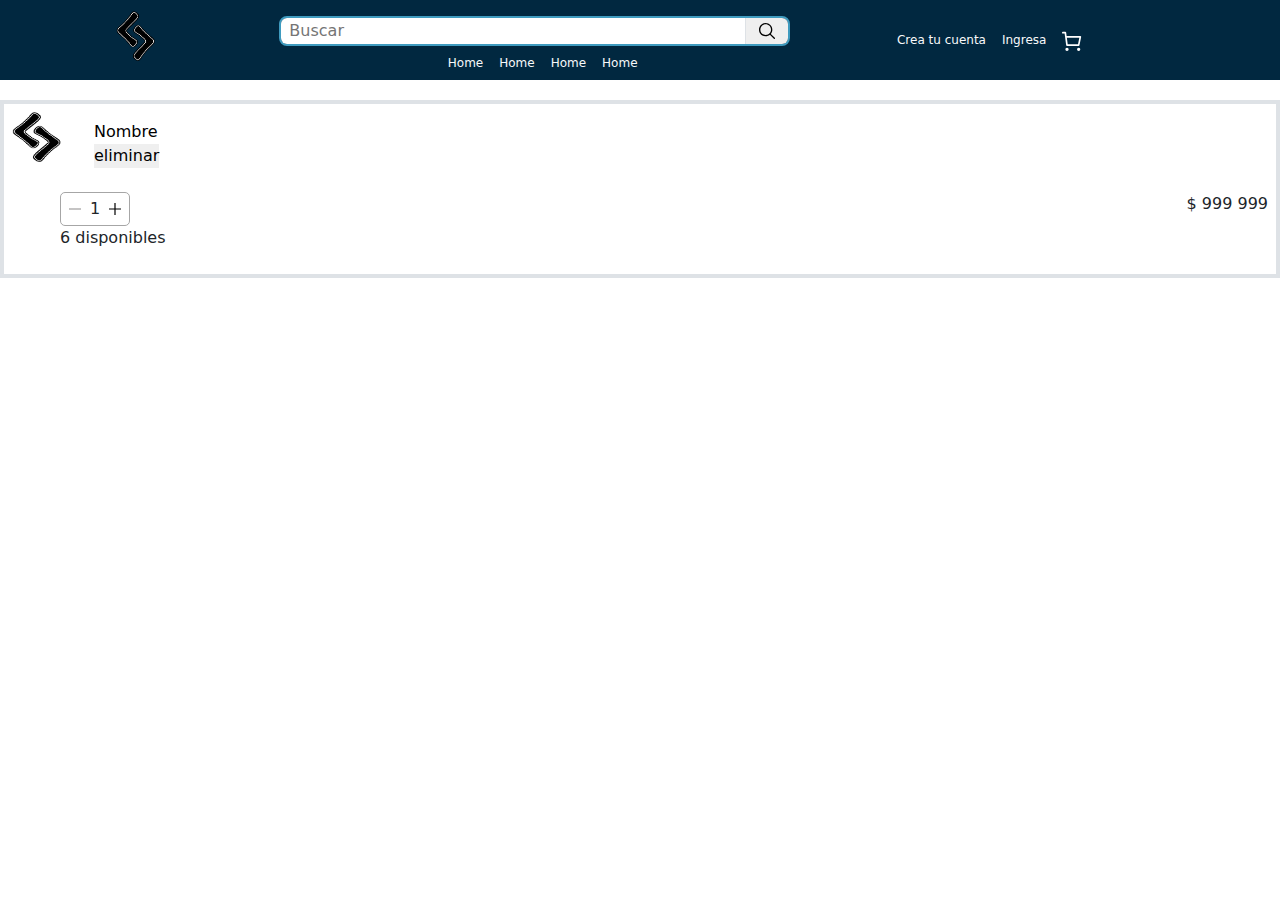
==== carrito.html @ 2922dcd9 "articulos carrito" ====
<!DOCTYPE html>
<html lang="en">

<head>
    <meta charset="UTF-8">
    <meta name="viewport" content="width=device-width, initial-scale=1.0">

    <!-- JQuery -->

    <script src="https://code.jquery.com/jquery-3.7.1.min.js"
        integrity="sha256-/JqT3SQfawRcv/BIHPThkBvs0OEvtFFmqPF/lYI/Cxo=" crossorigin="anonymous"></script>

    <!-- bootstrap -->

    <link href="https://cdn.jsdelivr.net/npm/bootstrap@5.3.3/dist/css/bootstrap.min.css" rel="stylesheet"
        integrity="sha384-QWTKZyjpPEjISv5WaRU9OFeRpok6YctnYmDr5pNlyT2bRjXh0JMhjY6hW+ALEwIH" crossorigin="anonymous">

    <!-- css -->

    <link rel="icon" type="image/png" href="../assets/img/jera.webp">
    <link rel="stylesheet" href="../assets/css/style.css">
    <title>carrito</title>
</head>

<body>


    <header class="container-fluid d-flex justify-content-evenly px-2 pb-2">
        <div class="logo mx-2 col-md-1 d-none d-md-flex d-flex align-items-center justify-content-center">
            <a href="#" aria-label="logo de la pagina">
                <img src="../assets/img/jera.webp" width="40" height="auto" alt="jera">
            </a>
        </div>

        <div class="d-flex align-items-center d-md-none mx-2 mt-2">
            <div>
                <button id="btn-slide" aria-label="Boton de menu">
                    <svg xmlns="http://www.w3.org/2000/svg" x="0px" y="0px" width="30" height="30" viewBox="0 0 50 50">
                        <path d="M 5 8 A 2.0002 2.0002 0 1 0 5 12 L 45 12 A 2.0002 2.0002 0 1 0 45 8 L 5 8 z M 5 23 A 2.0002 2.0002 0 1 0 5 27 L 45 27 A 2.0002 2.0002 0 1 0 45 23 L 5 23 z M 5 38 A 2.0002 2.0002 0 1 0 5 42 L 45 42 A 2.0002 2.0002 0 1 0 45 38 L 5 38 z"></path>
                        </svg>
                </button>

            </div>
        </div>

        <nav class="row mt-2 mx-2 col-8 col-md-5">
            <div class="p-2 ">
                <div class="input-container d-flex col-md-12">
                    <input class="navbar border-end col-10 col-md-11 p-2" type="text" placeholder="Buscar">
                    <button class="btn-search w-100 d-flex
                    align-items-center justify-content-center" type="submit">
                        <svg xmlns="http://www.w3.org/2000/svg" x="0px" y="0px" width="20" height="20"
                            viewBox="0 0 30 30">
                            <path
                                d="M 13 3 C 7.4889971 3 3 7.4889971 3 13 C 3 18.511003 7.4889971 23 13 23 C 15.396508 23 17.597385 22.148986 19.322266 20.736328 L 25.292969 26.707031 A 1.0001 1.0001 0 1 0 26.707031 25.292969 L 20.736328 19.322266 C 22.148986 17.597385 23 15.396508 23 13 C 23 7.4889971 18.511003 3 13 3 z M 13 5 C 17.430123 5 21 8.5698774 21 13 C 21 17.430123 17.430123 21 13 21 C 8.5698774 21 5 17.430123 5 13 C 5 8.5698774 8.5698774 5 13 5 z">
                            </path>
                        </svg>
                    </button>
                </div>
            </div>
            <ul class="menu justify-content-center m-0 d-none d-md-flex">
                <li class="nav-item ms-3 text-light"><a class="nav-link" href="#">Home</a></li>
                <li class="nav-item ms-3 text-light"><a class="nav-link" href="#">Home</a></li>
                <li class="nav-item ms-3 text-light"><a class="nav-link" href="#">Home</a></li>
                <li class="nav-item ms-3 text-light"><a class="nav-link" href="#">Home</a></li>
            </ul>
        </nav>
        <div class="carro d-flex mx-2 mt-2 col-md-3 align-items-center">
            <ul class="menu m-0 p-0 d-none d-md-flex">
                <li class="nav-item ms-3 text-light"><a class="nav-link" href="#">Crea tu cuenta</a></li>
                <li class="nav-item ms-3 text-light"><a class="nav-link" href="#">Ingresa</a></li>
            </ul>
            <a class="mx-3" href="../carrito.html" aria-label="carro">
                <svg xmlns="http://www.w3.org/2000/svg" viewBox="0 0 24 24" fill="currentColor" font-size="20">
                    <g stroke-linecap="round" stroke-linejoin="round" stroke-width="2" stroke="currentColor">
                        <circle cx="6" cy="22" r="1" stroke="none"></circle>
                        <circle cx="20" cy="22" r="1" stroke="none"></circle>
                        <circle cx="6" cy="22" r="1" fill="none" stroke-miterlimit="10"></circle>
                        <circle cx="20" cy="22" r="1" fill="none" stroke-miterlimit="10"></circle>
                        <path fill="none" stroke-miterlimit="10" d="M4.8 7H22l-2 10H6L4 2H1"></path>
                    </g>
                </svg>
            </a>
        </div>

        <div class="slide" id="slide">
            <ul class="slide-menu">
                <li class="nav-item mt-3">
                    <a class="nav-link text-light" href="#">Home</a>
                </li>
                <li class="nav-item mt-3">
                    <a class="nav-link text-light" href="#">Home</a>
                </li>
                <li class="nav-item mt-3">
                    <a class="nav-link text-light" href="#">Home</a>
                </li>
                <li class="nav-item mt-3">
                    <a class="nav-link text-light" href="#">Home</a>
                </li>
            </ul>
        </div>

    </header>

    <div>
        <section class="border border-4">
            <article class="d-flex p-2">
                <div class="me-4">
                    <img decoding="async" src="../assets/img/jera.webp" width="50px" height="50px" alt="">
                </div>
                <div class="p-2">
                    <div>
                        <a class="article-name" href="#">Nombre</a>
                    </div>
                    <button class="link">eliminar</button>
                </div>
            </article>
            <div class="p-2 d-flex">
                <div class="ms-5 col-2">
                    <div class="count-container d-flex p-1">
                        <button id="minor-btn" class="btn-count">
                            <svg class="minor" aria-hidden="true" width="16" height="16" viewBox="0 0 16 16" fill="rgba(0, 0, 0, 1)"><path d="M1.99902 8.6007H13.999V7.4007H1.99902V8.6007Z"></path></svg>
                        </button>
                        <div id="count" class="count">1</div>
                        <button id="major-btn" class="btn-count">
                            <svg class="major" aria-hidden="true" width="16" height="16" viewBox="0 0 16 16" fill="rgba(0, 0, 0, 1)"><path d="M7.39902 7.40067V2.00067H8.59902V7.40067H13.999V8.60067H8.59902V14.0007H7.39902V8.60067H1.99902V7.40067H7.39902Z"></path></svg>
                        </button>
                    </div>
                    <p class="fw-light"><span class="amount">6</span> disponibles</p>
                </div>
                <div class="text-end w-100">
                    $ 999 999
                </div>
            </div>
        </section>
    </div>


    <script src="https://cdn.jsdelivr.net/npm/bootstrap@5.3.3/dist/js/bootstrap.bundle.min.js"
        integrity="sha384-YvpcrYf0tY3lHB60NNkmXc5s9fDVZLESaAA55NDzOxhy9GkcIdslK1eN7N6jIeHz"
        crossorigin="anonymous"></script>

    <script src="../assets/js/script.js"></script>
    <script src="../assets/js/carrito.js"></script>
</body>

</html>
---- assets/css/style.css ----
* {
    padding: 0;
    margin: 0;
    border: 0;
}

/* header */

/* body{
    margin-top: 60px;
} */

header{
    background-color: #012840;
    /* position: absolute;
    top: 0;
    left: 0;
    right: 0; */
    margin-bottom: 20px;
}


.menu {
    list-style: none;
    display: flex;
    font-size: 12px;
}


.input-container {
    border: 2px solid #3F9BBF;
    border-radius: 8px;
    height: 30px;
}

.navbar{
    border-radius: 6px 0 0 6px;
}

.btn-search{
    border-radius: 0 6px 6px 0;
}

.btn-search:focus{
    outline: none;
}

.navbar:focus {
    outline: none;
}

.carro>a>svg {
    color: #fff;
    width: 20px;
    height: 20px;
}

#btn-slide{
    background: none;
    fill: #fff;
    cursor: pointer;
}

.slide{
    position: fixed;
    padding-top: 30px;
    top: 46px;
    bottom: 0;
    left: -100%;
    width: 100%;
    background-color: #012840;
    transition: all .3s ease-in;
    z-index: 9999;
    opacity: 0;
}

.slide-menu{
    list-style: none;
    font-size: 15px;
}


/* carrito */

.count-container{
    width: 70px;
    border-radius: 5px;
    display: flex;
    justify-content: center;
    align-items: center;
    border: 1px solid #a6a6a6;
}

.count-container:hover{
    border: 1px solid #6b6b6b;
}

.count{
    width: 20px;
    display: flex;
    justify-content: center;
    align-items: center;
}

.btn-count{
    display: flex;
    justify-content: center;
    align-items: center;
    background: none;
    border-radius: 4px;
    width: 20px;
    height: 20px;
    transition: all .5s ease;
}

.disable{
    fill: #9e9d9d;
}

.btn-count:hover{
    background-color: #b1b1b144;
    transition: all .5s ease;
}

.article-name{
    text-decoration: none;
    color: #000000;
}
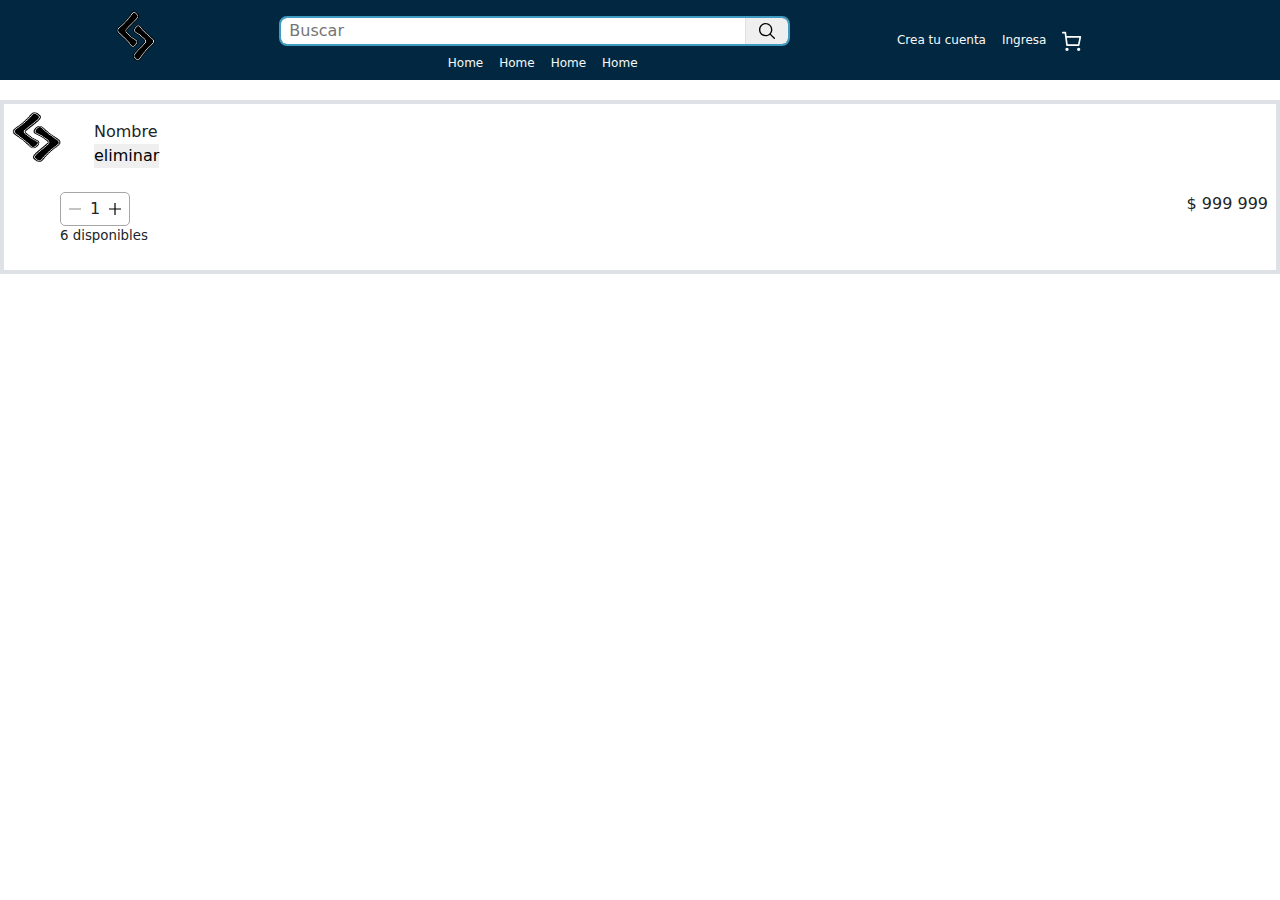
==== commit 16a68e66: "slide" ====
--- a/carrito.html
+++ b/carrito.html
@@ -110,7 +110,7 @@
                 </div>
                 <div class="p-2">
                     <div>
-                        <a class="article-name" href="#">Nombre</a>
+                        <a class="text-decoration-none text-dark" href="#">Nombre</a>
                     </div>
                     <button class="link">eliminar</button>
                 </div>
@@ -126,7 +126,7 @@
                             <svg class="major" aria-hidden="true" width="16" height="16" viewBox="0 0 16 16" fill="rgba(0, 0, 0, 1)"><path d="M7.39902 7.40067V2.00067H8.59902V7.40067H13.999V8.60067H8.59902V14.0007H7.39902V8.60067H1.99902V7.40067H7.39902Z"></path></svg>
                         </button>
                     </div>
-                    <p class="fw-light"><span class="amount">6</span> disponibles</p>
+                    <p class="amount-text fw-light"><span class="amount">6</span> disponibles</p>
                 </div>
                 <div class="text-end w-100">
                     $ 999 999
--- a/assets/css/style.css
+++ b/assets/css/style.css
@@ -64,14 +64,14 @@
 .slide{
     position: fixed;
     padding-top: 30px;
-    top: 46px;
+    top: 61px;
     bottom: 0;
     left: -100%;
     width: 100%;
     background-color: #012840;
-    transition: all .3s ease-in;
+    transition: all .3s ease-in-out;
     z-index: 9999;
-    opacity: 0;
+    /* opacity: 0; */
 }
 
 .slide-menu{
@@ -121,8 +121,12 @@
     background-color: #b1b1b144;
     transition: all .5s ease;
 }
-
+/* 
 .article-name{
     text-decoration: none;
     color: #000000;
+} */
+
+.amount-text{
+    font-size: smaller;
 }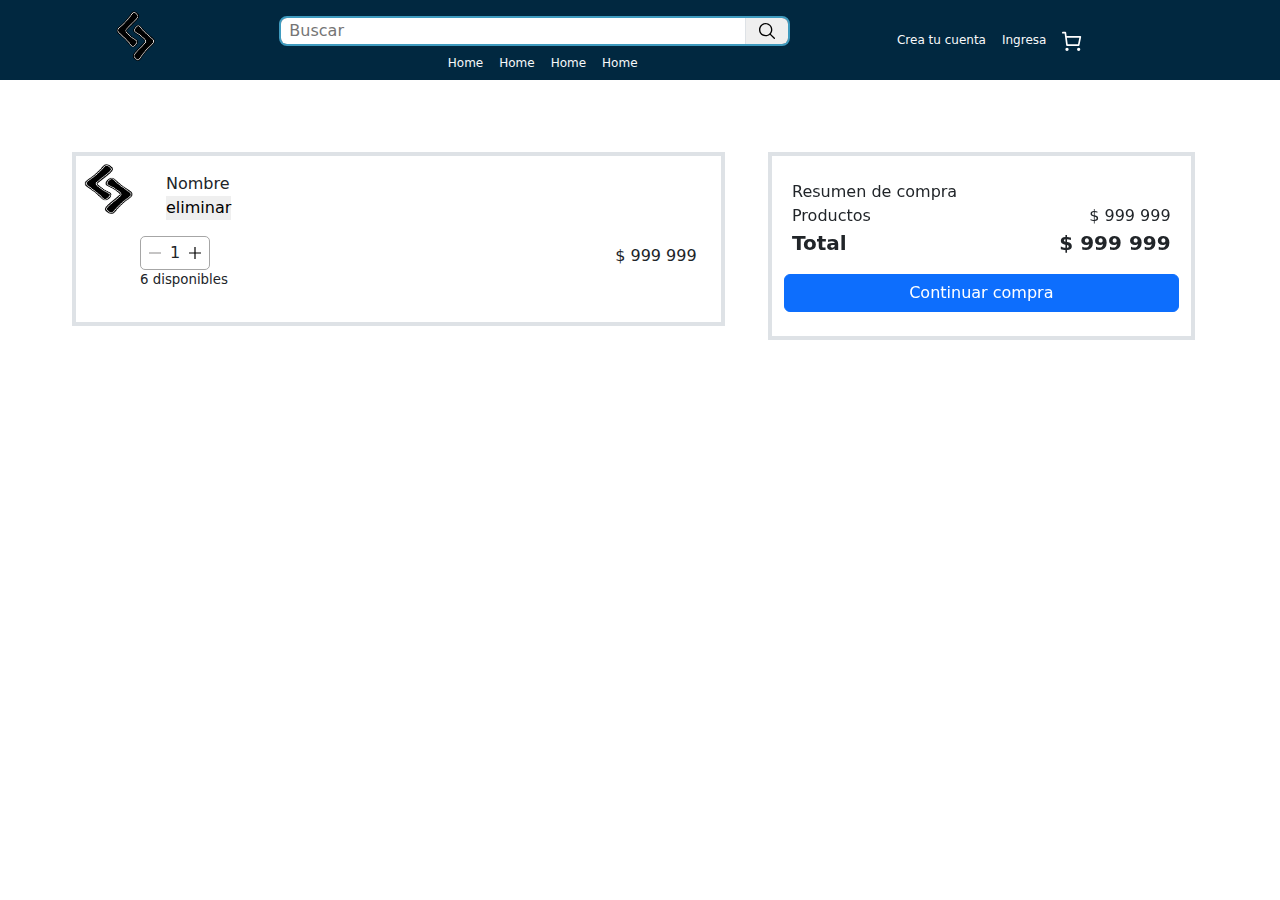
==== commit a51dd2c1: "summary" ====
--- a/carrito.html
+++ b/carrito.html
@@ -19,6 +19,7 @@
 
     <link rel="icon" type="image/png" href="../assets/img/jera.webp">
     <link rel="stylesheet" href="../assets/css/style.css">
+    <link rel="stylesheet" href="../assets/css/carrito.css">
     <title>carrito</title>
 </head>
 
@@ -27,7 +28,7 @@
 
     <header class="container-fluid d-flex justify-content-evenly px-2 pb-2">
         <div class="logo mx-2 col-md-1 d-none d-md-flex d-flex align-items-center justify-content-center">
-            <a href="#" aria-label="logo de la pagina">
+            <a href="../index.html" aria-label="logo de la pagina">
                 <img src="../assets/img/jera.webp" width="40" height="auto" alt="jera">
             </a>
         </div>
@@ -36,8 +37,10 @@
             <div>
                 <button id="btn-slide" aria-label="Boton de menu">
                     <svg xmlns="http://www.w3.org/2000/svg" x="0px" y="0px" width="30" height="30" viewBox="0 0 50 50">
-                        <path d="M 5 8 A 2.0002 2.0002 0 1 0 5 12 L 45 12 A 2.0002 2.0002 0 1 0 45 8 L 5 8 z M 5 23 A 2.0002 2.0002 0 1 0 5 27 L 45 27 A 2.0002 2.0002 0 1 0 45 23 L 5 23 z M 5 38 A 2.0002 2.0002 0 1 0 5 42 L 45 42 A 2.0002 2.0002 0 1 0 45 38 L 5 38 z"></path>
-                        </svg>
+                        <path
+                            d="M 5 8 A 2.0002 2.0002 0 1 0 5 12 L 45 12 A 2.0002 2.0002 0 1 0 45 8 L 5 8 z M 5 23 A 2.0002 2.0002 0 1 0 5 27 L 45 27 A 2.0002 2.0002 0 1 0 45 23 L 5 23 z M 5 38 A 2.0002 2.0002 0 1 0 5 42 L 45 42 A 2.0002 2.0002 0 1 0 45 38 L 5 38 z">
+                        </path>
+                    </svg>
                 </button>
 
             </div>
@@ -59,10 +62,10 @@
                 </div>
             </div>
             <ul class="menu justify-content-center m-0 d-none d-md-flex">
-                <li class="nav-item ms-3 text-light"><a class="nav-link" href="#">Home</a></li>
-                <li class="nav-item ms-3 text-light"><a class="nav-link" href="#">Home</a></li>
-                <li class="nav-item ms-3 text-light"><a class="nav-link" href="#">Home</a></li>
-                <li class="nav-item ms-3 text-light"><a class="nav-link" href="#">Home</a></li>
+                <li class="nav-item ms-3 text-light"><a class="nav-link" href="../index.html">Home</a></li>
+                <li class="nav-item ms-3 text-light"><a class="nav-link" href="../index.html">Home</a></li>
+                <li class="nav-item ms-3 text-light"><a class="nav-link" href="../index.html">Home</a></li>
+                <li class="nav-item ms-3 text-light"><a class="nav-link" href="../index.html">Home</a></li>
             </ul>
         </nav>
         <div class="carro d-flex mx-2 mt-2 col-md-3 align-items-center">
@@ -86,53 +89,87 @@
         <div class="slide" id="slide">
             <ul class="slide-menu">
                 <li class="nav-item mt-3">
-                    <a class="nav-link text-light" href="#">Home</a>
+                    <a class="nav-link text-light" href="../index.html">Home</a>
                 </li>
                 <li class="nav-item mt-3">
-                    <a class="nav-link text-light" href="#">Home</a>
+                    <a class="nav-link text-light" href="../index.html">Home</a>
                 </li>
                 <li class="nav-item mt-3">
-                    <a class="nav-link text-light" href="#">Home</a>
+                    <a class="nav-link text-light" href="../index.html">Home</a>
                 </li>
                 <li class="nav-item mt-3">
-                    <a class="nav-link text-light" href="#">Home</a>
+                    <a class="nav-link text-light" href="../index.html">Home</a>
                 </li>
             </ul>
         </div>
 
     </header>
 
-    <div>
-        <section class="border border-4">
-            <article class="d-flex p-2">
-                <div class="me-4">
-                    <img decoding="async" src="../assets/img/jera.webp" width="50px" height="50px" alt="">
+    <div class="container-fluid">
+        <div class="row grid gap-4 m-md-5">
+            <section class="col-md-7">
+                <article class="article grid gap-row-4 p-2 my-4 border border-4">
+                    <div class="d-flex">
+                        <div class="me-4">
+                            <img decoding="async" src="../assets/img/jera.webp" width="50px" height="50px" alt="">
+                        </div>
+                        <div class="p-2">
+                            <div>
+                                <a class="text-decoration-none text-dark" href="#">Nombre</a>
+                            </div>
+                            <button class="link">eliminar</button>
+                        </div>
+                    </div>
+                    <div class="p-2 d-flex">
+                        <div class="ms-5 col-3">
+                            <div class="count-container d-flex p-1">
+                                <button id="minor-btn" class="btn-count">
+                                    <svg class="minor" aria-hidden="true" width="16" height="16" viewBox="0 0 16 16"
+                                        fill="rgba(0, 0, 0, 1)">
+                                        <path d="M1.99902 8.6007H13.999V7.4007H1.99902V8.6007Z"></path>
+                                    </svg>
+                                </button>
+                                <div id="count" class="count">1</div>
+                                <button id="major-btn" class="btn-count">
+                                    <svg class="major" aria-hidden="true" width="16" height="16" viewBox="0 0 16 16"
+                                        fill="rgba(0, 0, 0, 1)">
+                                        <path
+                                            d="M7.39902 7.40067V2.00067H8.59902V7.40067H13.999V8.60067H8.59902V14.0007H7.39902V8.60067H1.99902V7.40067H7.39902Z">
+                                        </path>
+                                    </svg>
+                                </button>
+                            </div>
+                            <p class="amount-text fw-light"><span class="amount">6</span> disponibles</p>
+                        </div>
+                        <div class="text-end w-100 p-2">
+                            $ 999 999
+                        </div>
+                    </div>
+                </article>
+                
+                
+            </section>
+
+            <section id="summary" class="col-md-4 py-4 border border-4">
+                <div class="px-2">
+                    <span>Resumen de compra</span>
                 </div>
-                <div class="p-2">
-                    <div>
-                        <a class="text-decoration-none text-dark" href="#">Nombre</a>
+                <div>
+                    <div class="d-flex justify-content-between px-2">
+                        <span>Productos</span>
+                        <span>$ 999 999</span>
                     </div>
-                    <button class="link">eliminar</button>
+                    <div class="d-flex justify-content-between fs-5 fw-semibold px-2">
+                        <span>Total</span>
+                        <span>$ 999 999</span>
+                    </div>
+                    <button class="btn-section btn btn-primary w-100 mt-3">Continuar compra</button>
                 </div>
-            </article>
-            <div class="p-2 d-flex">
-                <div class="ms-5 col-2">
-                    <div class="count-container d-flex p-1">
-                        <button id="minor-btn" class="btn-count">
-                            <svg class="minor" aria-hidden="true" width="16" height="16" viewBox="0 0 16 16" fill="rgba(0, 0, 0, 1)"><path d="M1.99902 8.6007H13.999V7.4007H1.99902V8.6007Z"></path></svg>
-                        </button>
-                        <div id="count" class="count">1</div>
-                        <button id="major-btn" class="btn-count">
-                            <svg class="major" aria-hidden="true" width="16" height="16" viewBox="0 0 16 16" fill="rgba(0, 0, 0, 1)"><path d="M7.39902 7.40067V2.00067H8.59902V7.40067H13.999V8.60067H8.59902V14.0007H7.39902V8.60067H1.99902V7.40067H7.39902Z"></path></svg>
-                        </button>
-                    </div>
-                    <p class="amount-text fw-light"><span class="amount">6</span> disponibles</p>
-                </div>
-                <div class="text-end w-100">
-                    $ 999 999
-                </div>
-            </div>
-        </section>
+                
+            </section>
+
+        </div>
+
     </div>
 
 
--- a/assets/css/style.css
+++ b/assets/css/style.css
@@ -6,16 +6,9 @@
 
 /* header */
 
-/* body{
-    margin-top: 60px;
-} */
 
 header{
     background-color: #012840;
-    /* position: absolute;
-    top: 0;
-    left: 0;
-    right: 0; */
     margin-bottom: 20px;
 }
 
@@ -80,53 +73,3 @@
 }
 
 
-/* carrito */
-
-.count-container{
-    width: 70px;
-    border-radius: 5px;
-    display: flex;
-    justify-content: center;
-    align-items: center;
-    border: 1px solid #a6a6a6;
-}
-
-.count-container:hover{
-    border: 1px solid #6b6b6b;
-}
-
-.count{
-    width: 20px;
-    display: flex;
-    justify-content: center;
-    align-items: center;
-}
-
-.btn-count{
-    display: flex;
-    justify-content: center;
-    align-items: center;
-    background: none;
-    border-radius: 4px;
-    width: 20px;
-    height: 20px;
-    transition: all .5s ease;
-}
-
-.disable{
-    fill: #9e9d9d;
-}
-
-.btn-count:hover{
-    background-color: #b1b1b144;
-    transition: all .5s ease;
-}
-/* 
-.article-name{
-    text-decoration: none;
-    color: #000000;
-} */
-
-.amount-text{
-    font-size: smaller;
-}--- a/assets/css/carrito.css
+++ b/assets/css/carrito.css
@@ -0,0 +1,68 @@
+* {
+    padding: 0;
+    margin: 0;
+    border: 0;
+}
+
+/* carrito */
+
+.count-container{
+    width: 70px;
+    border-radius: 5px;
+    display: flex;
+    justify-content: center;
+    align-items: center;
+    border: 1px solid #a6a6a6;
+}
+
+.count-container:hover{
+    border: 1px solid #6b6b6b;
+}
+
+.count{
+    width: 20px;
+    display: flex;
+    justify-content: center;
+    align-items: center;
+}
+
+.btn-count{
+    display: flex;
+    justify-content: center;
+    align-items: center;
+    background: none;
+    border-radius: 4px;
+    width: 20px;
+    height: 20px;
+    transition: all .5s ease;
+}
+
+.disable{
+    fill: #9e9d9d;
+}
+
+.btn-count:hover{
+    background-color: #b1b1b144;
+    transition: all .5s ease;
+}
+
+.amount-text{
+    font-size: smaller;
+}
+
+/* summary */
+
+#summary{
+    position: fixed;
+    top: 152px;
+    left: 60%;
+}
+
+@media (max-width: 768px){
+    #summary{
+        bottom: 0;
+        left: 0;
+        right: 0;
+        top: auto;
+    }
+}
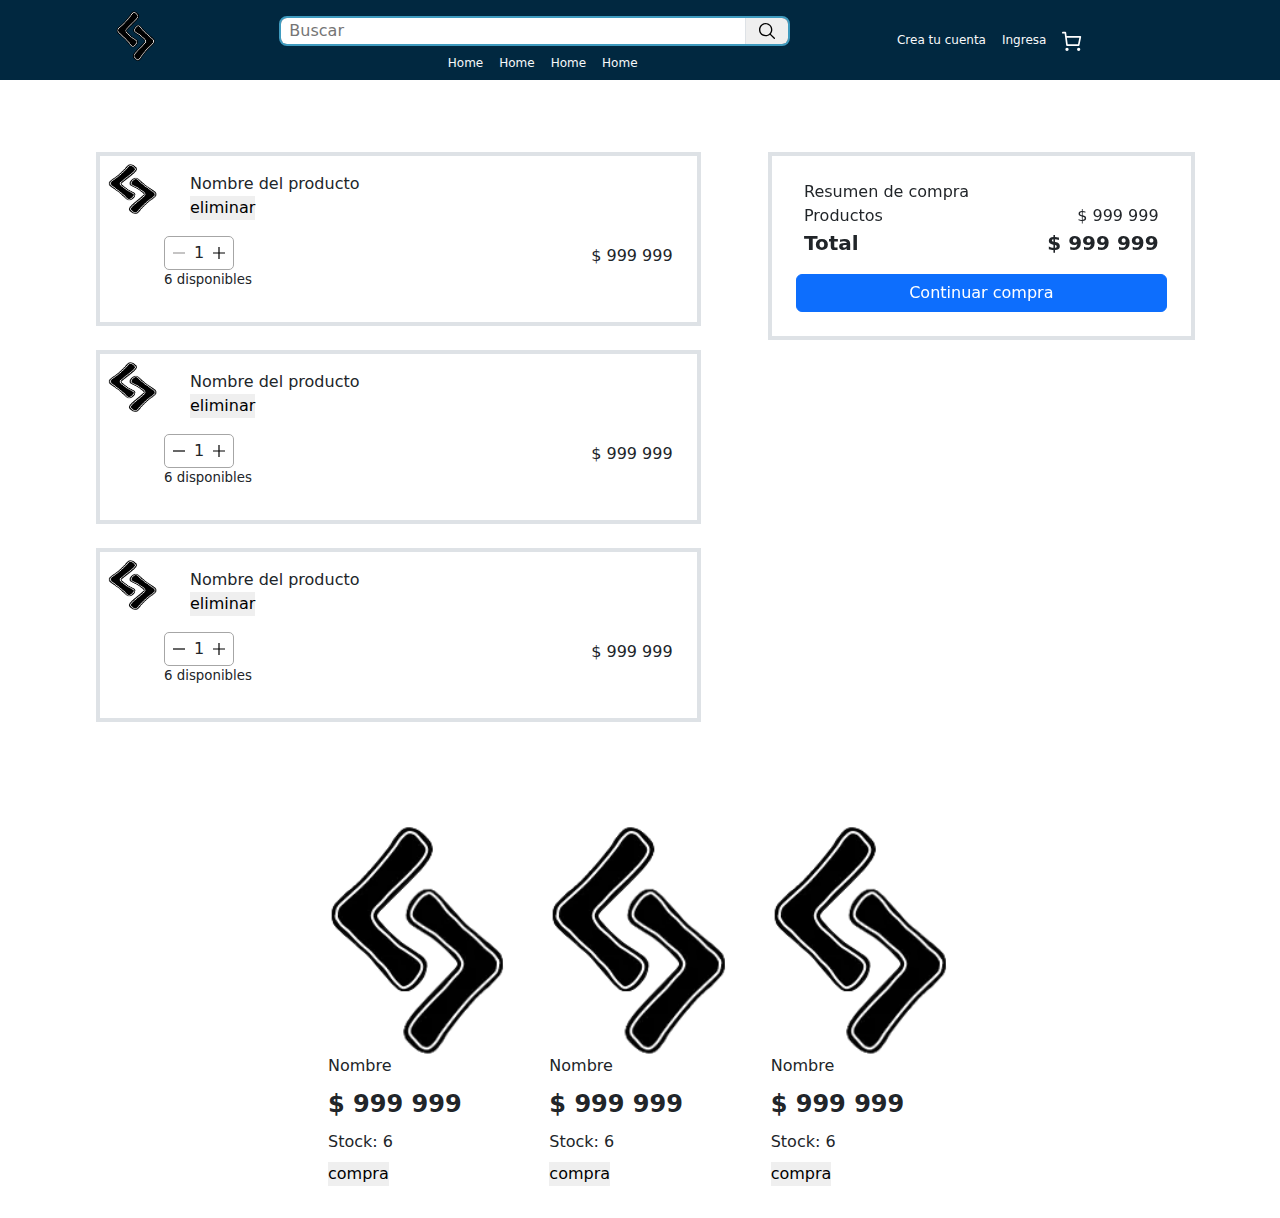
==== commit fc0094af: "responsabilidad" ====
--- a/carrito.html
+++ b/carrito.html
@@ -106,16 +106,16 @@
     </header>
 
     <div class="container-fluid">
-        <div class="row grid gap-4 m-md-5">
+        <div class="row m-md-5">
             <section class="col-md-7">
-                <article class="article grid gap-row-4 p-2 my-4 border border-4">
+                <article class="article p-2 m-4 my-4 border border-4">
                     <div class="d-flex">
                         <div class="me-4">
                             <img decoding="async" src="../assets/img/jera.webp" width="50px" height="50px" alt="">
                         </div>
                         <div class="p-2">
                             <div>
-                                <a class="text-decoration-none text-dark" href="#">Nombre</a>
+                                <a class="text-decoration-none text-dark" href="#">Nombre del producto</a>
                             </div>
                             <button class="link">eliminar</button>
                         </div>
@@ -146,11 +146,86 @@
                         </div>
                     </div>
                 </article>
-                
+                <article class="article p-2 m-4 my-4 border border-4">
+                    <div class="d-flex">
+                        <div class="me-4">
+                            <img decoding="async" src="../assets/img/jera.webp" width="50px" height="50px" alt="">
+                        </div>
+                        <div class="p-2">
+                            <div>
+                                <a class="text-decoration-none text-dark" href="#">Nombre del producto</a>
+                            </div>
+                            <button class="link">eliminar</button>
+                        </div>
+                    </div>
+                    <div class="p-2 d-flex">
+                        <div class="ms-5 col-3">
+                            <div class="count-container d-flex p-1">
+                                <button id="minor-btn" class="btn-count">
+                                    <svg class="minor" aria-hidden="true" width="16" height="16" viewBox="0 0 16 16"
+                                        fill="rgba(0, 0, 0, 1)">
+                                        <path d="M1.99902 8.6007H13.999V7.4007H1.99902V8.6007Z"></path>
+                                    </svg>
+                                </button>
+                                <div id="count" class="count">1</div>
+                                <button id="major-btn" class="btn-count">
+                                    <svg class="major" aria-hidden="true" width="16" height="16" viewBox="0 0 16 16"
+                                        fill="rgba(0, 0, 0, 1)">
+                                        <path
+                                            d="M7.39902 7.40067V2.00067H8.59902V7.40067H13.999V8.60067H8.59902V14.0007H7.39902V8.60067H1.99902V7.40067H7.39902Z">
+                                        </path>
+                                    </svg>
+                                </button>
+                            </div>
+                            <p class="amount-text fw-light"><span class="amount">6</span> disponibles</p>
+                        </div>
+                        <div class="text-end w-100 p-2">
+                            $ 999 999
+                        </div>
+                    </div>
+                </article>
+                <article class="article p-2 m-4 my-4 border border-4">
+                    <div class="d-flex">
+                        <div class="me-4">
+                            <img decoding="async" src="../assets/img/jera.webp" width="50px" height="50px" alt="">
+                        </div>
+                        <div class="p-2">
+                            <div>
+                                <a class="text-decoration-none text-dark" href="#">Nombre del producto</a>
+                            </div>
+                            <button class="link">eliminar</button>
+                        </div>
+                    </div>
+                    <div class="p-2 d-flex">
+                        <div class="ms-5 col-3">
+                            <div class="count-container d-flex p-1">
+                                <button id="minor-btn" class="btn-count">
+                                    <svg class="minor" aria-hidden="true" width="16" height="16" viewBox="0 0 16 16"
+                                        fill="rgba(0, 0, 0, 1)">
+                                        <path d="M1.99902 8.6007H13.999V7.4007H1.99902V8.6007Z"></path>
+                                    </svg>
+                                </button>
+                                <div id="count" class="count">1</div>
+                                <button id="major-btn" class="btn-count">
+                                    <svg class="major" aria-hidden="true" width="16" height="16" viewBox="0 0 16 16"
+                                        fill="rgba(0, 0, 0, 1)">
+                                        <path
+                                            d="M7.39902 7.40067V2.00067H8.59902V7.40067H13.999V8.60067H8.59902V14.0007H7.39902V8.60067H1.99902V7.40067H7.39902Z">
+                                        </path>
+                                    </svg>
+                                </button>
+                            </div>
+                            <p class="amount-text fw-light"><span class="amount">6</span> disponibles</p>
+                        </div>
+                        <div class="text-end w-100 p-2">
+                            $ 999 999
+                        </div>
+                    </div>
+                </article>
                 
             </section>
 
-            <section id="summary" class="col-md-4 py-4 border border-4">
+            <section id="summary" class="col-md-4 p-4 border border-4">
                 <div class="px-2">
                     <span>Resumen de compra</span>
                 </div>
@@ -170,8 +245,50 @@
 
         </div>
 
+        <div class="space d-md-none">
+        </div>
+
     </div>
 
+    <section id="recomend" class="row p-4 justify-content-center mt-2 m-0">
+        
+        <div class="col-5 col-sm-6 col-md-3 col-lg-2 m-2">
+            <div class="">  
+                <img src="../assets/img/jera.webp" class="card-img-top" alt="...">
+                <div class="">
+                    <div class="mb-2 fs-6">Nombre</div>
+                    <div class="mb-2 fs-4 fw-semibold">$ 999 999 </div>
+                    <div class="mb-2 fw-light"> Stock: 6 </div>
+                </div>
+                
+            </div>
+            <button class="btnComprar" data-id="` + p.id + `">compra</button>
+        </div>
+        <div class="col-5 col-sm-6 col-md-3 col-lg-2 m-2">
+            <div class="">  
+                <img src="../assets/img/jera.webp" class="card-img-top" alt="...">
+                <div class="">
+                    <div class="mb-2 fs-6">Nombre</div>
+                    <div class="mb-2 fs-4 fw-semibold">$ 999 999 </div>
+                    <div class="mb-2 fw-light"> Stock: 6 </div>
+                </div>
+                
+            </div>
+            <button class="btnComprar" data-id="` + p.id + `">compra</button>
+        </div>
+        <div class="col-5 col-sm-6 col-md-3 col-lg-2 m-2">
+            <div class="">  
+                <img src="../assets/img/jera.webp" class="card-img-top" alt="...">
+                <div class="">
+                    <div class="mb-2 fs-6">Nombre</div>
+                    <div class="mb-2 fs-4 fw-semibold">$ 999 999 </div>
+                    <div class="mb-2 fw-light"> Stock: 6 </div>
+                </div>
+                
+            </div>
+            <button class="btnComprar" data-id="` + p.id + `">compra</button>
+        </div>
+    </section>
 
     <script src="https://cdn.jsdelivr.net/npm/bootstrap@5.3.3/dist/js/bootstrap.bundle.min.js"
         integrity="sha384-YvpcrYf0tY3lHB60NNkmXc5s9fDVZLESaAA55NDzOxhy9GkcIdslK1eN7N6jIeHz"
--- a/assets/css/carrito.css
+++ b/assets/css/carrito.css
@@ -50,15 +50,20 @@
     font-size: smaller;
 }
 
+.space{
+    height: 200px;
+}
+
 /* summary */
 
 #summary{
     position: fixed;
     top: 152px;
     left: 60%;
+    max-height: 200px;
 }
 
-@media (max-width: 768px){
+@media (max-width: 767px){
     #summary{
         bottom: 0;
         left: 0;
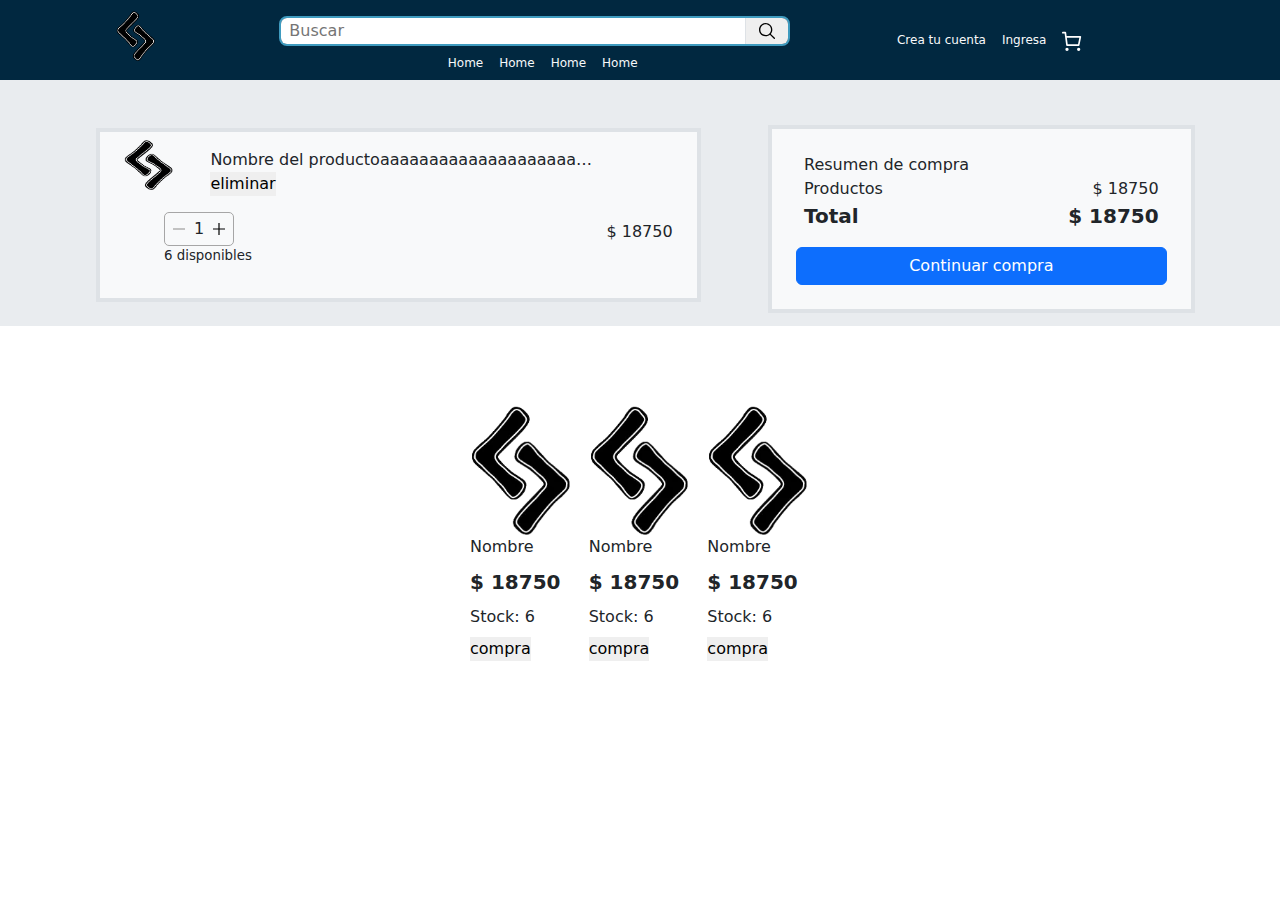
==== commit 0dd8fd50: "arreglo" ====
--- a/carrito.html
+++ b/carrito.html
@@ -26,7 +26,7 @@
 <body>
 
 
-    <header class="container-fluid d-flex justify-content-evenly px-2 pb-2">
+    <header class="container-fluid d-flex justify-content-evenly px-2 pb-2 m-0">
         <div class="logo mx-2 col-md-1 d-none d-md-flex d-flex align-items-center justify-content-center">
             <a href="../index.html" aria-label="logo de la pagina">
                 <img src="../assets/img/jera.webp" width="40" height="auto" alt="jera">
@@ -105,17 +105,17 @@
 
     </header>
 
-    <div class="container-fluid">
-        <div class="row m-md-5">
-            <section class="col-md-7">
-                <article class="article p-2 m-4 my-4 border border-4">
-                    <div class="d-flex">
-                        <div class="me-4">
+    <div class="container-fluid bg-body-secondary">
+        <div class="row mx-md-5 mb-md-5 pt-4">
+            <section class="counter-container col-md-7">
+                <article class="article p-2 m-4 my-4 border border-4 bg-light overflow-hidden">
+                    <div class="row">
+                        <div class="mx-3 col-1">
                             <img decoding="async" src="../assets/img/jera.webp" width="50px" height="50px" alt="">
                         </div>
-                        <div class="p-2">
-                            <div>
-                                <a class="text-decoration-none text-dark" href="#">Nombre del producto</a>
+                        <div class="p-2 ms-4 col-8">
+                            <div class="">
+                                <a class="text-name text-decoration-none text-dark" href="#">Nombre del productoaaaaaaaaaaaaaaaaaaaaaaaaaaaaaaaaaaaaaaaaaaaaaaaaaaaaaaaaaaaaa</a>
                             </div>
                             <button class="link">eliminar</button>
                         </div>
@@ -123,14 +123,14 @@
                     <div class="p-2 d-flex">
                         <div class="ms-5 col-3">
                             <div class="count-container d-flex p-1">
-                                <button id="minor-btn" class="btn-count">
+                                <button id="minor-btn" class="minor-btn btn-count">
                                     <svg class="minor" aria-hidden="true" width="16" height="16" viewBox="0 0 16 16"
                                         fill="rgba(0, 0, 0, 1)">
                                         <path d="M1.99902 8.6007H13.999V7.4007H1.99902V8.6007Z"></path>
                                     </svg>
                                 </button>
                                 <div id="count" class="count">1</div>
-                                <button id="major-btn" class="btn-count">
+                                <button id="major-btn" class="major-btn btn-count">
                                     <svg class="major" aria-hidden="true" width="16" height="16" viewBox="0 0 16 16"
                                         fill="rgba(0, 0, 0, 1)">
                                         <path
@@ -142,101 +142,26 @@
                             <p class="amount-text fw-light"><span class="amount">6</span> disponibles</p>
                         </div>
                         <div class="text-end w-100 p-2">
-                            $ 999 999
+                            $ 18750
                         </div>
                     </div>
                 </article>
-                <article class="article p-2 m-4 my-4 border border-4">
-                    <div class="d-flex">
-                        <div class="me-4">
-                            <img decoding="async" src="../assets/img/jera.webp" width="50px" height="50px" alt="">
-                        </div>
-                        <div class="p-2">
-                            <div>
-                                <a class="text-decoration-none text-dark" href="#">Nombre del producto</a>
-                            </div>
-                            <button class="link">eliminar</button>
-                        </div>
-                    </div>
-                    <div class="p-2 d-flex">
-                        <div class="ms-5 col-3">
-                            <div class="count-container d-flex p-1">
-                                <button id="minor-btn" class="btn-count">
-                                    <svg class="minor" aria-hidden="true" width="16" height="16" viewBox="0 0 16 16"
-                                        fill="rgba(0, 0, 0, 1)">
-                                        <path d="M1.99902 8.6007H13.999V7.4007H1.99902V8.6007Z"></path>
-                                    </svg>
-                                </button>
-                                <div id="count" class="count">1</div>
-                                <button id="major-btn" class="btn-count">
-                                    <svg class="major" aria-hidden="true" width="16" height="16" viewBox="0 0 16 16"
-                                        fill="rgba(0, 0, 0, 1)">
-                                        <path
-                                            d="M7.39902 7.40067V2.00067H8.59902V7.40067H13.999V8.60067H8.59902V14.0007H7.39902V8.60067H1.99902V7.40067H7.39902Z">
-                                        </path>
-                                    </svg>
-                                </button>
-                            </div>
-                            <p class="amount-text fw-light"><span class="amount">6</span> disponibles</p>
-                        </div>
-                        <div class="text-end w-100 p-2">
-                            $ 999 999
-                        </div>
-                    </div>
-                </article>
-                <article class="article p-2 m-4 my-4 border border-4">
-                    <div class="d-flex">
-                        <div class="me-4">
-                            <img decoding="async" src="../assets/img/jera.webp" width="50px" height="50px" alt="">
-                        </div>
-                        <div class="p-2">
-                            <div>
-                                <a class="text-decoration-none text-dark" href="#">Nombre del producto</a>
-                            </div>
-                            <button class="link">eliminar</button>
-                        </div>
-                    </div>
-                    <div class="p-2 d-flex">
-                        <div class="ms-5 col-3">
-                            <div class="count-container d-flex p-1">
-                                <button id="minor-btn" class="btn-count">
-                                    <svg class="minor" aria-hidden="true" width="16" height="16" viewBox="0 0 16 16"
-                                        fill="rgba(0, 0, 0, 1)">
-                                        <path d="M1.99902 8.6007H13.999V7.4007H1.99902V8.6007Z"></path>
-                                    </svg>
-                                </button>
-                                <div id="count" class="count">1</div>
-                                <button id="major-btn" class="btn-count">
-                                    <svg class="major" aria-hidden="true" width="16" height="16" viewBox="0 0 16 16"
-                                        fill="rgba(0, 0, 0, 1)">
-                                        <path
-                                            d="M7.39902 7.40067V2.00067H8.59902V7.40067H13.999V8.60067H8.59902V14.0007H7.39902V8.60067H1.99902V7.40067H7.39902Z">
-                                        </path>
-                                    </svg>
-                                </button>
-                            </div>
-                            <p class="amount-text fw-light"><span class="amount">6</span> disponibles</p>
-                        </div>
-                        <div class="text-end w-100 p-2">
-                            $ 999 999
-                        </div>
-                    </div>
-                </article>
+                
                 
             </section>
 
-            <section id="summary" class="col-md-4 p-4 border border-4">
+            <section id="summary" class="col-md-4 p-4 border border-4 bg-light">
                 <div class="px-2">
                     <span>Resumen de compra</span>
                 </div>
                 <div>
                     <div class="d-flex justify-content-between px-2">
                         <span>Productos</span>
-                        <span>$ 999 999</span>
+                        <span>$ 18750</span>
                     </div>
                     <div class="d-flex justify-content-between fs-5 fw-semibold px-2">
                         <span>Total</span>
-                        <span>$ 999 999</span>
+                        <span>$ 18750</span>
                     </div>
                     <button class="btn-section btn btn-primary w-100 mt-3">Continuar compra</button>
                 </div>
@@ -252,36 +177,36 @@
 
     <section id="recomend" class="row p-4 justify-content-center mt-2 m-0">
         
-        <div class="col-5 col-sm-6 col-md-3 col-lg-2 m-2">
+        <div class="col-5 col-sm-4 col-md-3 col-lg-2 col-xl-1 m-2 p-0">
             <div class="">  
                 <img src="../assets/img/jera.webp" class="card-img-top" alt="...">
                 <div class="">
-                    <div class="mb-2 fs-6">Nombre</div>
-                    <div class="mb-2 fs-4 fw-semibold">$ 999 999 </div>
+                    <div class="text-name mb-2 fs-6 overflow-hidden text-nowrap">Nombre</div>
+                    <div class="mb-2 fs-5 fw-semibold">$ 18750 </div>
                     <div class="mb-2 fw-light"> Stock: 6 </div>
                 </div>
                 
             </div>
             <button class="btnComprar" data-id="` + p.id + `">compra</button>
         </div>
-        <div class="col-5 col-sm-6 col-md-3 col-lg-2 m-2">
+        <div class="col-5 col-sm-4 col-md-3 col-lg-2 col-xl-1 m-2 p-0">
             <div class="">  
                 <img src="../assets/img/jera.webp" class="card-img-top" alt="...">
                 <div class="">
-                    <div class="mb-2 fs-6">Nombre</div>
-                    <div class="mb-2 fs-4 fw-semibold">$ 999 999 </div>
+                    <div class="text-name mb-2 fs-6 overflow-hidden text-nowrap">Nombre</div>
+                    <div class="mb-2 fs-5 fw-semibold">$ 18750 </div>
                     <div class="mb-2 fw-light"> Stock: 6 </div>
                 </div>
                 
             </div>
             <button class="btnComprar" data-id="` + p.id + `">compra</button>
         </div>
-        <div class="col-5 col-sm-6 col-md-3 col-lg-2 m-2">
+        <div class="col-5 col-sm-4 col-md-3 col-lg-2 col-xl-1 m-2 p-0">
             <div class="">  
                 <img src="../assets/img/jera.webp" class="card-img-top" alt="...">
                 <div class="">
-                    <div class="mb-2 fs-6">Nombre</div>
-                    <div class="mb-2 fs-4 fw-semibold">$ 999 999 </div>
+                    <div class="text-name mb-2 fs-6 overflow-hidden text-nowrap">Nombre</div>
+                    <div class="mb-2 fs-5 fw-semibold">$ 18750 </div>
                     <div class="mb-2 fw-light"> Stock: 6 </div>
                 </div>
                 
--- a/assets/css/style.css
+++ b/assets/css/style.css
@@ -73,3 +73,10 @@
 }
 
 
+.text-name{
+    overflow: hidden;
+    white-space: nowrap;
+    text-overflow: ellipsis;
+    max-width: 100%; /* Ajusta según el espacio disponible */
+    display: block;
+}--- a/assets/css/carrito.css
+++ b/assets/css/carrito.css
@@ -58,7 +58,7 @@
 
 #summary{
     position: fixed;
-    top: 152px;
+    top: 125px;
     left: 60%;
     max-height: 200px;
 }
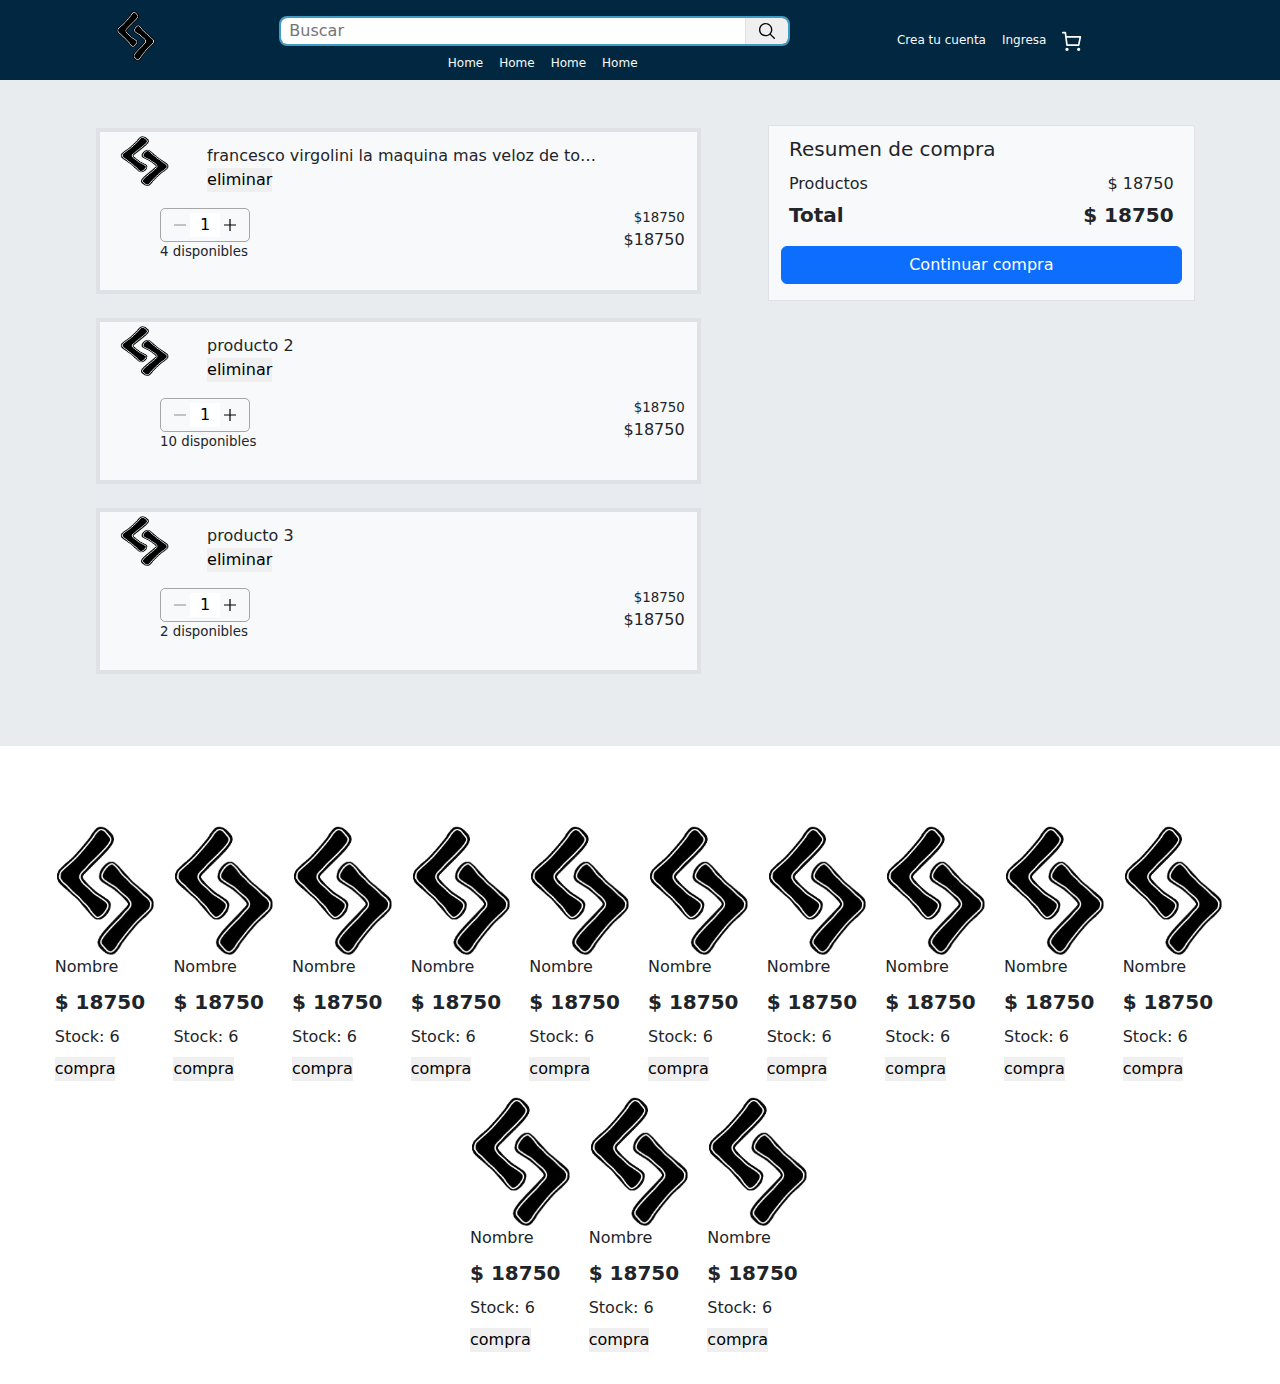
==== commit d7a83481: "cambios js" ====
--- a/carrito.html
+++ b/carrito.html
@@ -107,8 +107,8 @@
 
     <div class="container-fluid bg-body-secondary">
         <div class="row mx-md-5 mb-md-5 pt-4">
-            <section class="counter-container col-md-7">
-                <article class="article p-2 m-4 my-4 border border-4 bg-light overflow-hidden">
+            <section id="counter-container" class="counter-container pb-5 col-md-7">
+                <!-- <article class="article p-1 m-4 border border-4 bg-light overflow-hidden">
                     <div class="row">
                         <div class="mx-3 col-1">
                             <img decoding="async" src="../assets/img/jera.webp" width="50px" height="50px" alt="">
@@ -120,17 +120,17 @@
                             <button class="link">eliminar</button>
                         </div>
                     </div>
-                    <div class="p-2 d-flex">
-                        <div class="ms-5 col-3">
+                    <div class="container-price p-2 d-flex">
+                        <div class="ms-5 col-4">
                             <div class="count-container d-flex p-1">
-                                <button id="minor-btn" class="minor-btn btn-count">
-                                    <svg class="minor" aria-hidden="true" width="16" height="16" viewBox="0 0 16 16"
+                                <button id="minor-btn" class="minor-btn" disabled="true">
+                                    <svg class="minor disable" aria-hidden="true" width="16" height="16" viewBox="0 0 16 16"
                                         fill="rgba(0, 0, 0, 1)">
                                         <path d="M1.99902 8.6007H13.999V7.4007H1.99902V8.6007Z"></path>
                                     </svg>
                                 </button>
-                                <div id="count" class="count">1</div>
-                                <button id="major-btn" class="major-btn btn-count">
+                                <input class="count" type="number" min="1" value="1" step="1">
+                                <button id="major-btn" class="major-btn">
                                     <svg class="major" aria-hidden="true" width="16" height="16" viewBox="0 0 16 16"
                                         fill="rgba(0, 0, 0, 1)">
                                         <path
@@ -141,21 +141,30 @@
                             </div>
                             <p class="amount-text fw-light"><span class="amount">6</span> disponibles</p>
                         </div>
-                        <div class="text-end w-100 p-2">
-                            $ 18750
+                        <div class="text-end  w-100 ">
+                            <div class="unit-price fw-light">
+                                $<span class="price">18750</span>
+                            </div>
+                            <div class="">
+                                $<span class="price">18750</span>
+                            </div>
                         </div>
+                        
                     </div>
-                </article>
+                </article> -->
                 
-                
+
             </section>
 
-            <section id="summary" class="col-md-4 p-4 border border-4 bg-light">
-                <div class="px-2">
+            <div id="space" class="d-md-none"></div>
+
+
+            <section id="summary" class="col-md-4 col-12 bg-light border">
+                <div class="px-2 my-2 fs-5">
                     <span>Resumen de compra</span>
                 </div>
                 <div>
-                    <div class="d-flex justify-content-between px-2">
+                    <div class="d-flex justify-content-between px-2 my-1">
                         <span>Productos</span>
                         <span>$ 18750</span>
                     </div>
@@ -163,53 +172,171 @@
                         <span>Total</span>
                         <span>$ 18750</span>
                     </div>
-                    <button class="btn-section btn btn-primary w-100 mt-3">Continuar compra</button>
-                </div>
-                
+                    <button class="btn-section btn btn-primary w-100 my-3">Continuar compra</button>
+                </div>
+
             </section>
 
         </div>
 
-        <div class="space d-md-none">
-        </div>
 
     </div>
 
-    <section id="recomend" class="row p-4 justify-content-center mt-2 m-0">
-        
-        <div class="col-5 col-sm-4 col-md-3 col-lg-2 col-xl-1 m-2 p-0">
-            <div class="">  
-                <img src="../assets/img/jera.webp" class="card-img-top" alt="...">
-                <div class="">
-                    <div class="text-name mb-2 fs-6 overflow-hidden text-nowrap">Nombre</div>
-                    <div class="mb-2 fs-5 fw-semibold">$ 18750 </div>
-                    <div class="mb-2 fw-light"> Stock: 6 </div>
-                </div>
-                
-            </div>
-            <button class="btnComprar" data-id="` + p.id + `">compra</button>
-        </div>
-        <div class="col-5 col-sm-4 col-md-3 col-lg-2 col-xl-1 m-2 p-0">
-            <div class="">  
-                <img src="../assets/img/jera.webp" class="card-img-top" alt="...">
-                <div class="">
-                    <div class="text-name mb-2 fs-6 overflow-hidden text-nowrap">Nombre</div>
-                    <div class="mb-2 fs-5 fw-semibold">$ 18750 </div>
-                    <div class="mb-2 fw-light"> Stock: 6 </div>
-                </div>
-                
-            </div>
-            <button class="btnComprar" data-id="` + p.id + `">compra</button>
-        </div>
-        <div class="col-5 col-sm-4 col-md-3 col-lg-2 col-xl-1 m-2 p-0">
-            <div class="">  
-                <img src="../assets/img/jera.webp" class="card-img-top" alt="...">
-                <div class="">
-                    <div class="text-name mb-2 fs-6 overflow-hidden text-nowrap">Nombre</div>
-                    <div class="mb-2 fs-5 fw-semibold">$ 18750 </div>
-                    <div class="mb-2 fw-light"> Stock: 6 </div>
-                </div>
-                
+    <section id="recommended" class="row p-4 justify-content-center mt-2 m-0">
+
+        <div class="col-5 col-sm-4 col-md-3 col-lg-2 col-xl-1 m-2 p-0">
+            <div class="">
+                <img src="../assets/img/jera.webp" class="card-img-top" alt="...">
+                <div class="">
+                    <div class="text-name mb-2 fs-6 overflow-hidden text-nowrap">Nombre</div>
+                    <div class="mb-2 fs-5 fw-semibold">$ 18750 </div>
+                    <div class="mb-2 fw-light"> Stock: 6 </div>
+                </div>
+
+            </div>
+            <button class="btnComprar" data-id="` + p.id + `">compra</button>
+        </div>
+        <div class="col-5 col-sm-4 col-md-3 col-lg-2 col-xl-1 m-2 p-0">
+            <div class="">
+                <img src="../assets/img/jera.webp" class="card-img-top" alt="...">
+                <div class="">
+                    <div class="text-name mb-2 fs-6 overflow-hidden text-nowrap">Nombre</div>
+                    <div class="mb-2 fs-5 fw-semibold">$ 18750 </div>
+                    <div class="mb-2 fw-light"> Stock: 6 </div>
+                </div>
+
+            </div>
+            <button class="btnComprar" data-id="` + p.id + `">compra</button>
+        </div>
+        <div class="col-5 col-sm-4 col-md-3 col-lg-2 col-xl-1 m-2 p-0">
+            <div class="">
+                <img src="../assets/img/jera.webp" class="card-img-top" alt="...">
+                <div class="">
+                    <div class="text-name mb-2 fs-6 overflow-hidden text-nowrap">Nombre</div>
+                    <div class="mb-2 fs-5 fw-semibold">$ 18750 </div>
+                    <div class="mb-2 fw-light"> Stock: 6 </div>
+                </div>
+
+            </div>
+            <button class="btnComprar" data-id="` + p.id + `">compra</button>
+        </div>
+        <div class="col-5 col-sm-4 col-md-3 col-lg-2 col-xl-1 m-2 p-0">
+            <div class="">
+                <img src="../assets/img/jera.webp" class="card-img-top" alt="...">
+                <div class="">
+                    <div class="text-name mb-2 fs-6 overflow-hidden text-nowrap">Nombre</div>
+                    <div class="mb-2 fs-5 fw-semibold">$ 18750 </div>
+                    <div class="mb-2 fw-light"> Stock: 6 </div>
+                </div>
+
+            </div>
+            <button class="btnComprar" data-id="` + p.id + `">compra</button>
+        </div>
+        <div class="col-5 col-sm-4 col-md-3 col-lg-2 col-xl-1 m-2 p-0">
+            <div class="">
+                <img src="../assets/img/jera.webp" class="card-img-top" alt="...">
+                <div class="">
+                    <div class="text-name mb-2 fs-6 overflow-hidden text-nowrap">Nombre</div>
+                    <div class="mb-2 fs-5 fw-semibold">$ 18750 </div>
+                    <div class="mb-2 fw-light"> Stock: 6 </div>
+                </div>
+
+            </div>
+            <button class="btnComprar" data-id="` + p.id + `">compra</button>
+        </div>
+        <div class="col-5 col-sm-4 col-md-3 col-lg-2 col-xl-1 m-2 p-0">
+            <div class="">
+                <img src="../assets/img/jera.webp" class="card-img-top" alt="...">
+                <div class="">
+                    <div class="text-name mb-2 fs-6 overflow-hidden text-nowrap">Nombre</div>
+                    <div class="mb-2 fs-5 fw-semibold">$ 18750 </div>
+                    <div class="mb-2 fw-light"> Stock: 6 </div>
+                </div>
+
+            </div>
+            <button class="btnComprar" data-id="` + p.id + `">compra</button>
+        </div>
+        <div class="col-5 col-sm-4 col-md-3 col-lg-2 col-xl-1 m-2 p-0">
+            <div class="">
+                <img src="../assets/img/jera.webp" class="card-img-top" alt="...">
+                <div class="">
+                    <div class="text-name mb-2 fs-6 overflow-hidden text-nowrap">Nombre</div>
+                    <div class="mb-2 fs-5 fw-semibold">$ 18750 </div>
+                    <div class="mb-2 fw-light"> Stock: 6 </div>
+                </div>
+
+            </div>
+            <button class="btnComprar" data-id="` + p.id + `">compra</button>
+        </div>
+        <div class="col-5 col-sm-4 col-md-3 col-lg-2 col-xl-1 m-2 p-0">
+            <div class="">
+                <img src="../assets/img/jera.webp" class="card-img-top" alt="...">
+                <div class="">
+                    <div class="text-name mb-2 fs-6 overflow-hidden text-nowrap">Nombre</div>
+                    <div class="mb-2 fs-5 fw-semibold">$ 18750 </div>
+                    <div class="mb-2 fw-light"> Stock: 6 </div>
+                </div>
+
+            </div>
+            <button class="btnComprar" data-id="` + p.id + `">compra</button>
+        </div>
+        <div class="col-5 col-sm-4 col-md-3 col-lg-2 col-xl-1 m-2 p-0">
+            <div class="">
+                <img src="../assets/img/jera.webp" class="card-img-top" alt="...">
+                <div class="">
+                    <div class="text-name mb-2 fs-6 overflow-hidden text-nowrap">Nombre</div>
+                    <div class="mb-2 fs-5 fw-semibold">$ 18750 </div>
+                    <div class="mb-2 fw-light"> Stock: 6 </div>
+                </div>
+
+            </div>
+            <button class="btnComprar" data-id="` + p.id + `">compra</button>
+        </div>
+        <div class="col-5 col-sm-4 col-md-3 col-lg-2 col-xl-1 m-2 p-0">
+            <div class="">
+                <img src="../assets/img/jera.webp" class="card-img-top" alt="...">
+                <div class="">
+                    <div class="text-name mb-2 fs-6 overflow-hidden text-nowrap">Nombre</div>
+                    <div class="mb-2 fs-5 fw-semibold">$ 18750 </div>
+                    <div class="mb-2 fw-light"> Stock: 6 </div>
+                </div>
+
+            </div>
+            <button class="btnComprar" data-id="` + p.id + `">compra</button>
+        </div>
+        <div class="col-5 col-sm-4 col-md-3 col-lg-2 col-xl-1 m-2 p-0">
+            <div class="">
+                <img src="../assets/img/jera.webp" class="card-img-top" alt="...">
+                <div class="">
+                    <div class="text-name mb-2 fs-6 overflow-hidden text-nowrap">Nombre</div>
+                    <div class="mb-2 fs-5 fw-semibold">$ 18750 </div>
+                    <div class="mb-2 fw-light"> Stock: 6 </div>
+                </div>
+
+            </div>
+            <button class="btnComprar" data-id="` + p.id + `">compra</button>
+        </div>
+        <div class="col-5 col-sm-4 col-md-3 col-lg-2 col-xl-1 m-2 p-0">
+            <div class="">
+                <img src="../assets/img/jera.webp" class="card-img-top" alt="...">
+                <div class="">
+                    <div class="text-name mb-2 fs-6 overflow-hidden text-nowrap">Nombre</div>
+                    <div class="mb-2 fs-5 fw-semibold">$ 18750 </div>
+                    <div class="mb-2 fw-light"> Stock: 6 </div>
+                </div>
+
+            </div>
+            <button class="btnComprar" data-id="` + p.id + `">compra</button>
+        </div>
+        <div class="col-5 col-sm-4 col-md-3 col-lg-2 col-xl-1 m-2 p-0">
+            <div class="">
+                <img src="../assets/img/jera.webp" class="card-img-top" alt="...">
+                <div class="">
+                    <div class="text-name mb-2 fs-6 overflow-hidden text-nowrap">Nombre</div>
+                    <div class="mb-2 fs-5 fw-semibold">$ 18750 </div>
+                    <div class="mb-2 fw-light"> Stock: 6 </div>
+                </div>
+
             </div>
             <button class="btnComprar" data-id="` + p.id + `">compra</button>
         </div>
--- a/assets/css/carrito.css
+++ b/assets/css/carrito.css
@@ -6,8 +6,8 @@
 
 /* carrito */
 
-.count-container{
-    width: 70px;
+.count-container {
+    width: 90px;
     border-radius: 5px;
     display: flex;
     justify-content: center;
@@ -15,18 +15,24 @@
     border: 1px solid #a6a6a6;
 }
 
-.count-container:hover{
+.count-container:hover {
     border: 1px solid #6b6b6b;
 }
 
-.count{
-    width: 20px;
-    display: flex;
-    justify-content: center;
-    align-items: center;
+.count {
+    width: 30px;
+    text-align: center;
 }
 
-.btn-count{
+/* Ocultar los botones de incremento y decremento en navegadores webkit */
+.count[type=number]::-webkit-inner-spin-button,
+.count[type=number]::-webkit-outer-spin-button {
+    -webkit-appearance: none;
+    margin: 0;
+}
+
+.minor-btn,
+.major-btn {
     display: flex;
     justify-content: center;
     align-items: center;
@@ -37,37 +43,41 @@
     transition: all .5s ease;
 }
 
-.disable{
+.disable {
     fill: #9e9d9d;
 }
 
-.btn-count:hover{
+.minor-btn:hover,
+.major-btn:hover  {
     background-color: #b1b1b144;
     transition: all .5s ease;
 }
 
-.amount-text{
+.amount-text,
+.unit-price {
     font-size: smaller;
 }
 
-.space{
-    height: 200px;
-}
+
+/* .space {
+    height: 150px;
+} */
 
 /* summary */
 
-#summary{
+#summary {
     position: fixed;
     top: 125px;
     left: 60%;
     max-height: 200px;
 }
 
-@media (max-width: 767px){
-    #summary{
+@media (max-width: 767px) {
+    #summary {
+        position: relative;
         bottom: 0;
         left: 0;
         right: 0;
         top: auto;
     }
-}
+}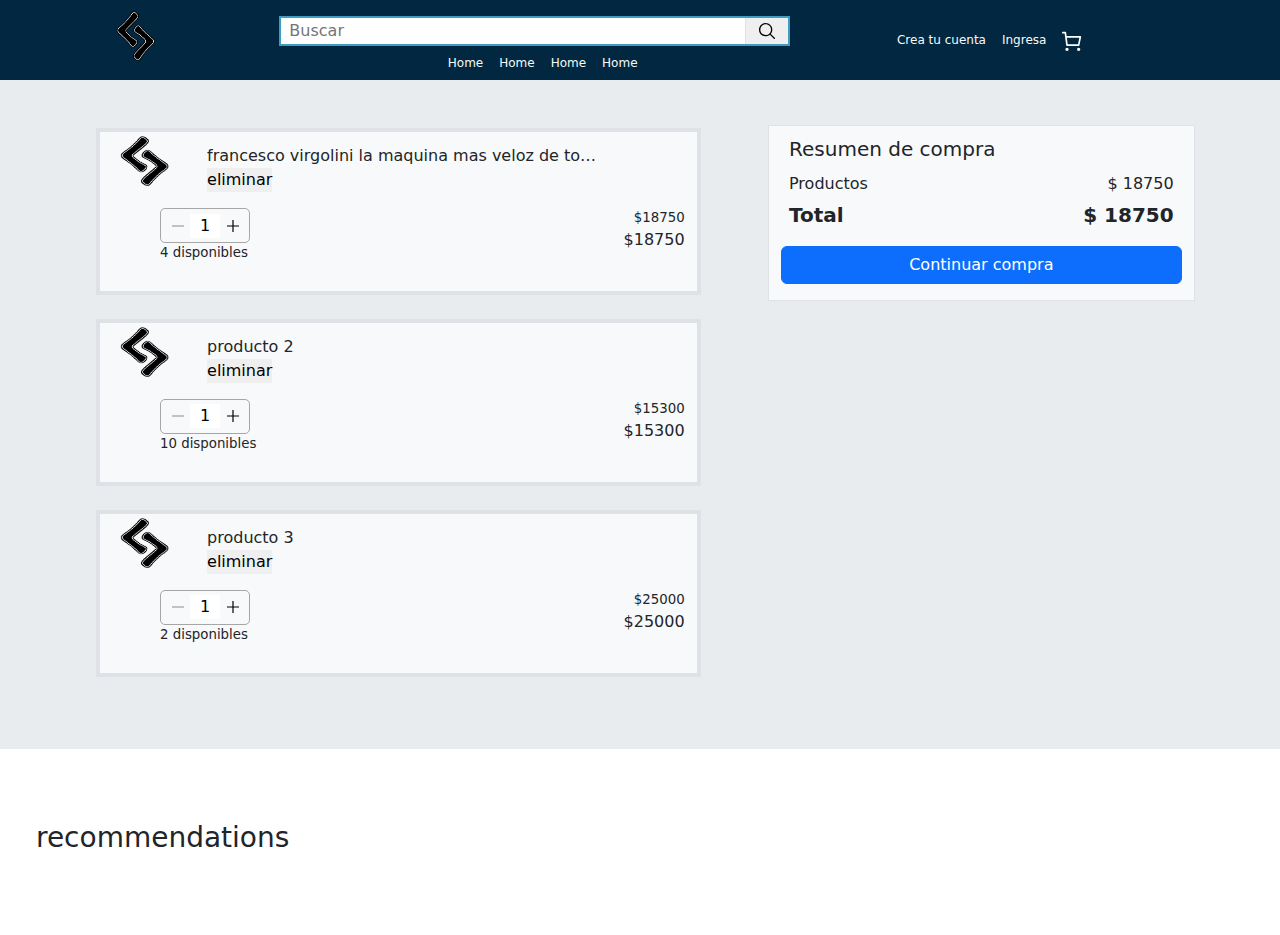
==== commit ea0d9fc0: "search list" ====
--- a/carrito.html
+++ b/carrito.html
@@ -49,9 +49,9 @@
         <nav class="row mt-2 mx-2 col-8 col-md-5">
             <div class="p-2 ">
                 <div class="input-container d-flex col-md-12">
-                    <input class="navbar border-end col-10 col-md-11 p-2" type="text" placeholder="Buscar">
+                    <input id="search" class="navbar border-end col-10 col-md-11 p-2" type="text" placeholder="Buscar">
                     <button class="btn-search w-100 d-flex
-                    align-items-center justify-content-center" type="submit">
+                    align-items-center justify-content-center" type="submit"  aria-label="search">
                         <svg xmlns="http://www.w3.org/2000/svg" x="0px" y="0px" width="20" height="20"
                             viewBox="0 0 30 30">
                             <path
@@ -59,6 +59,7 @@
                             </path>
                         </svg>
                     </button>
+                    <div id="listBox" class="listBox bg-light border border-1 border-top-0 border-bottom-0 border-info-subtle"></div>
                 </div>
             </div>
             <ul class="menu justify-content-center m-0 d-none d-md-flex">
@@ -183,8 +184,10 @@
     </div>
 
     <section id="recommended" class="row p-4 justify-content-center mt-2 m-0">
-
-        <div class="col-5 col-sm-4 col-md-3 col-lg-2 col-xl-1 m-2 p-0">
+        <h3>recommendations</h3>
+        <main class="row p-4 justify-content-center m-0"></main>
+        
+        <!-- <div class="col-5 col-sm-4 col-md-3 col-lg-2 col-xl-1 m-2 p-2 border">
             <div class="">
                 <img src="../assets/img/jera.webp" class="card-img-top" alt="...">
                 <div class="">
@@ -195,151 +198,9 @@
 
             </div>
             <button class="btnComprar" data-id="` + p.id + `">compra</button>
-        </div>
-        <div class="col-5 col-sm-4 col-md-3 col-lg-2 col-xl-1 m-2 p-0">
-            <div class="">
-                <img src="../assets/img/jera.webp" class="card-img-top" alt="...">
-                <div class="">
-                    <div class="text-name mb-2 fs-6 overflow-hidden text-nowrap">Nombre</div>
-                    <div class="mb-2 fs-5 fw-semibold">$ 18750 </div>
-                    <div class="mb-2 fw-light"> Stock: 6 </div>
-                </div>
-
-            </div>
-            <button class="btnComprar" data-id="` + p.id + `">compra</button>
-        </div>
-        <div class="col-5 col-sm-4 col-md-3 col-lg-2 col-xl-1 m-2 p-0">
-            <div class="">
-                <img src="../assets/img/jera.webp" class="card-img-top" alt="...">
-                <div class="">
-                    <div class="text-name mb-2 fs-6 overflow-hidden text-nowrap">Nombre</div>
-                    <div class="mb-2 fs-5 fw-semibold">$ 18750 </div>
-                    <div class="mb-2 fw-light"> Stock: 6 </div>
-                </div>
-
-            </div>
-            <button class="btnComprar" data-id="` + p.id + `">compra</button>
-        </div>
-        <div class="col-5 col-sm-4 col-md-3 col-lg-2 col-xl-1 m-2 p-0">
-            <div class="">
-                <img src="../assets/img/jera.webp" class="card-img-top" alt="...">
-                <div class="">
-                    <div class="text-name mb-2 fs-6 overflow-hidden text-nowrap">Nombre</div>
-                    <div class="mb-2 fs-5 fw-semibold">$ 18750 </div>
-                    <div class="mb-2 fw-light"> Stock: 6 </div>
-                </div>
-
-            </div>
-            <button class="btnComprar" data-id="` + p.id + `">compra</button>
-        </div>
-        <div class="col-5 col-sm-4 col-md-3 col-lg-2 col-xl-1 m-2 p-0">
-            <div class="">
-                <img src="../assets/img/jera.webp" class="card-img-top" alt="...">
-                <div class="">
-                    <div class="text-name mb-2 fs-6 overflow-hidden text-nowrap">Nombre</div>
-                    <div class="mb-2 fs-5 fw-semibold">$ 18750 </div>
-                    <div class="mb-2 fw-light"> Stock: 6 </div>
-                </div>
-
-            </div>
-            <button class="btnComprar" data-id="` + p.id + `">compra</button>
-        </div>
-        <div class="col-5 col-sm-4 col-md-3 col-lg-2 col-xl-1 m-2 p-0">
-            <div class="">
-                <img src="../assets/img/jera.webp" class="card-img-top" alt="...">
-                <div class="">
-                    <div class="text-name mb-2 fs-6 overflow-hidden text-nowrap">Nombre</div>
-                    <div class="mb-2 fs-5 fw-semibold">$ 18750 </div>
-                    <div class="mb-2 fw-light"> Stock: 6 </div>
-                </div>
-
-            </div>
-            <button class="btnComprar" data-id="` + p.id + `">compra</button>
-        </div>
-        <div class="col-5 col-sm-4 col-md-3 col-lg-2 col-xl-1 m-2 p-0">
-            <div class="">
-                <img src="../assets/img/jera.webp" class="card-img-top" alt="...">
-                <div class="">
-                    <div class="text-name mb-2 fs-6 overflow-hidden text-nowrap">Nombre</div>
-                    <div class="mb-2 fs-5 fw-semibold">$ 18750 </div>
-                    <div class="mb-2 fw-light"> Stock: 6 </div>
-                </div>
-
-            </div>
-            <button class="btnComprar" data-id="` + p.id + `">compra</button>
-        </div>
-        <div class="col-5 col-sm-4 col-md-3 col-lg-2 col-xl-1 m-2 p-0">
-            <div class="">
-                <img src="../assets/img/jera.webp" class="card-img-top" alt="...">
-                <div class="">
-                    <div class="text-name mb-2 fs-6 overflow-hidden text-nowrap">Nombre</div>
-                    <div class="mb-2 fs-5 fw-semibold">$ 18750 </div>
-                    <div class="mb-2 fw-light"> Stock: 6 </div>
-                </div>
-
-            </div>
-            <button class="btnComprar" data-id="` + p.id + `">compra</button>
-        </div>
-        <div class="col-5 col-sm-4 col-md-3 col-lg-2 col-xl-1 m-2 p-0">
-            <div class="">
-                <img src="../assets/img/jera.webp" class="card-img-top" alt="...">
-                <div class="">
-                    <div class="text-name mb-2 fs-6 overflow-hidden text-nowrap">Nombre</div>
-                    <div class="mb-2 fs-5 fw-semibold">$ 18750 </div>
-                    <div class="mb-2 fw-light"> Stock: 6 </div>
-                </div>
-
-            </div>
-            <button class="btnComprar" data-id="` + p.id + `">compra</button>
-        </div>
-        <div class="col-5 col-sm-4 col-md-3 col-lg-2 col-xl-1 m-2 p-0">
-            <div class="">
-                <img src="../assets/img/jera.webp" class="card-img-top" alt="...">
-                <div class="">
-                    <div class="text-name mb-2 fs-6 overflow-hidden text-nowrap">Nombre</div>
-                    <div class="mb-2 fs-5 fw-semibold">$ 18750 </div>
-                    <div class="mb-2 fw-light"> Stock: 6 </div>
-                </div>
-
-            </div>
-            <button class="btnComprar" data-id="` + p.id + `">compra</button>
-        </div>
-        <div class="col-5 col-sm-4 col-md-3 col-lg-2 col-xl-1 m-2 p-0">
-            <div class="">
-                <img src="../assets/img/jera.webp" class="card-img-top" alt="...">
-                <div class="">
-                    <div class="text-name mb-2 fs-6 overflow-hidden text-nowrap">Nombre</div>
-                    <div class="mb-2 fs-5 fw-semibold">$ 18750 </div>
-                    <div class="mb-2 fw-light"> Stock: 6 </div>
-                </div>
-
-            </div>
-            <button class="btnComprar" data-id="` + p.id + `">compra</button>
-        </div>
-        <div class="col-5 col-sm-4 col-md-3 col-lg-2 col-xl-1 m-2 p-0">
-            <div class="">
-                <img src="../assets/img/jera.webp" class="card-img-top" alt="...">
-                <div class="">
-                    <div class="text-name mb-2 fs-6 overflow-hidden text-nowrap">Nombre</div>
-                    <div class="mb-2 fs-5 fw-semibold">$ 18750 </div>
-                    <div class="mb-2 fw-light"> Stock: 6 </div>
-                </div>
-
-            </div>
-            <button class="btnComprar" data-id="` + p.id + `">compra</button>
-        </div>
-        <div class="col-5 col-sm-4 col-md-3 col-lg-2 col-xl-1 m-2 p-0">
-            <div class="">
-                <img src="../assets/img/jera.webp" class="card-img-top" alt="...">
-                <div class="">
-                    <div class="text-name mb-2 fs-6 overflow-hidden text-nowrap">Nombre</div>
-                    <div class="mb-2 fs-5 fw-semibold">$ 18750 </div>
-                    <div class="mb-2 fw-light"> Stock: 6 </div>
-                </div>
-
-            </div>
-            <button class="btnComprar" data-id="` + p.id + `">compra</button>
-        </div>
+        </div> -->
+        
+        
     </section>
 
     <script src="https://cdn.jsdelivr.net/npm/bootstrap@5.3.3/dist/js/bootstrap.bundle.min.js"
@@ -348,6 +209,7 @@
 
     <script src="../assets/js/script.js"></script>
     <script src="../assets/js/carrito.js"></script>
+    <script src="../assets/js/searchLidfysyt.js"></script>
 </body>
 
 </html>--- a/assets/css/style.css
+++ b/assets/css/style.css
@@ -19,19 +19,28 @@
     font-size: 12px;
 }
 
+.listBox{
+    display: none;
+    position: absolute;
+    top: 29px;
+    width: 100%;
+    height: auto;
+    padding: 8px;
+    max-height: 200px;
+    z-index: 9999;
+}
+
+.listArticle:hover{
+    cursor: pointer;
+    background-color: #6b6b6b34;
+    transition: all .2s ease-in;
+}
 
 .input-container {
     border: 2px solid #3F9BBF;
-    border-radius: 8px;
+    position: relative;
+    /* border-radius: 8px; */
     height: 30px;
-}
-
-.navbar{
-    border-radius: 6px 0 0 6px;
-}
-
-.btn-search{
-    border-radius: 0 6px 6px 0;
 }
 
 .btn-search:focus{
--- a/assets/css/carrito.css
+++ b/assets/css/carrito.css
@@ -38,8 +38,14 @@
     align-items: center;
     background: none;
     border-radius: 4px;
-    width: 20px;
-    height: 20px;
+    width: 30px;
+    height: 25px;
+    transition: all .5s ease;
+}
+
+.minor-btn:hover,
+.major-btn:hover  {
+    background-color: #b1b1b144;
     transition: all .5s ease;
 }
 
@@ -47,11 +53,6 @@
     fill: #9e9d9d;
 }
 
-.minor-btn:hover,
-.major-btn:hover  {
-    background-color: #b1b1b144;
-    transition: all .5s ease;
-}
 
 .amount-text,
 .unit-price {
